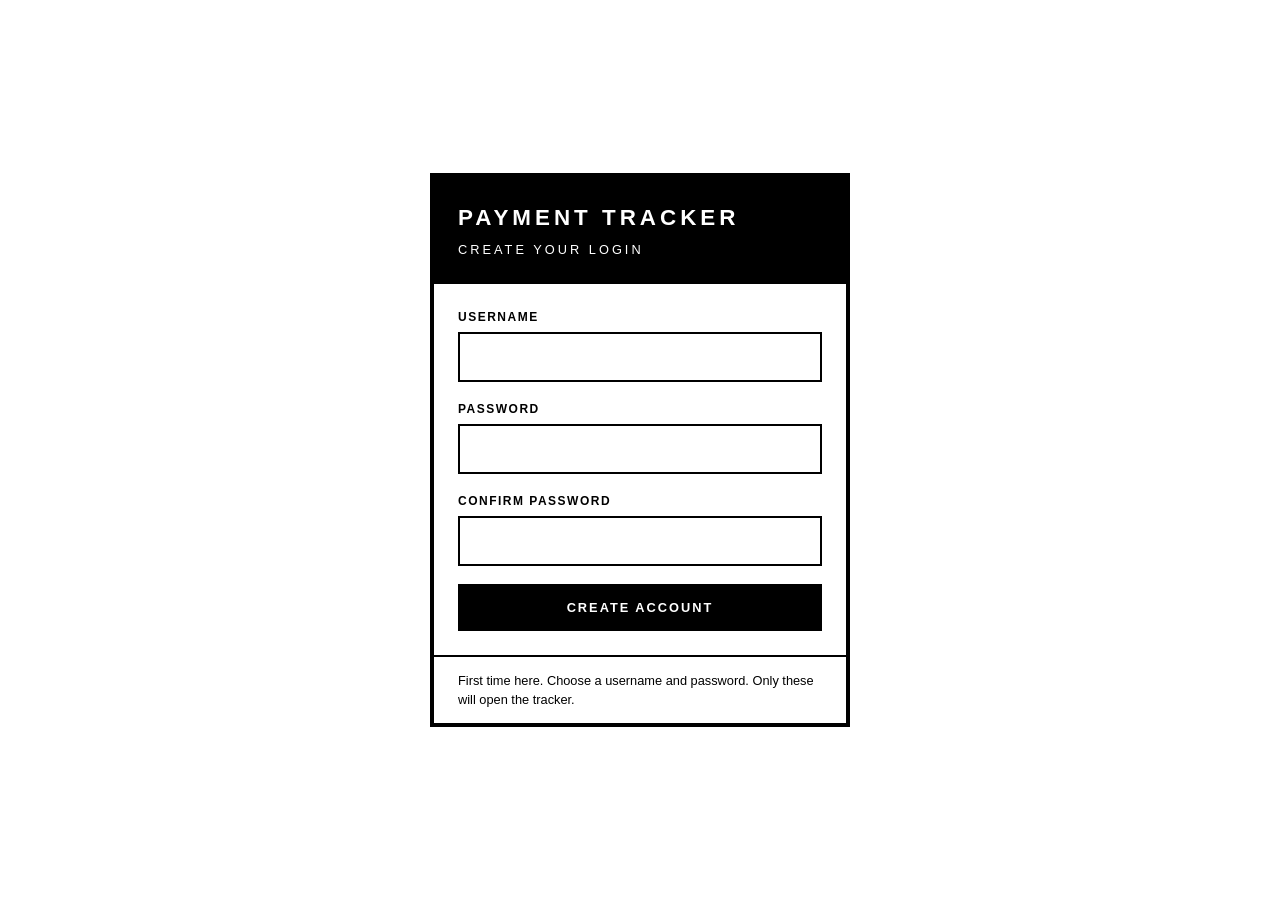
==== index.html @ bd41faa9 "Add files via upload" ====
<!DOCTYPE html>
<html lang="en">
<head>
  <meta charset="UTF-8">
  <meta name="viewport" content="width=device-width, initial-scale=1.0">
  <title>Payment Tracker</title>
  <link rel="stylesheet" href="style.css">
  <script>
    // Access guard: send to login if not signed in
    try {
      if (sessionStorage.getItem("payment_tracker_session") !== "1") {
        location.replace("login.html");
      }
    } catch (e) { location.replace("login.html"); }
  </script>
</head>
<body>

  <header class="top">
    <div class="wrap top-inner">
      <div>
        <h1>PAYMENT TRACKER</h1>
        <p>Assignments / Labs / Cisco</p>
      </div>
      <button type="button" class="btn btn-light" id="logoutBtn">LOGOUT</button>
    </div>
  </header>

  <main class="wrap">

    <!-- SUMMARY -->
    <section class="stats" aria-label="Summary">
      <div class="stat">
        <span class="stat-label">Total Work</span>
        <span class="stat-value" id="statTotal">0</span>
      </div>
      <div class="stat">
        <span class="stat-label">Pending</span>
        <span class="stat-value" id="statPendingCount">0</span>
        <span class="stat-sub" id="statPendingAmount">PKR 0</span>
      </div>
      <div class="stat">
        <span class="stat-label">Completed</span>
        <span class="stat-value" id="statDoneCount">0</span>
        <span class="stat-sub" id="statDoneAmount">PKR 0</span>
      </div>
      <div class="stat stat-invert">
        <span class="stat-label">Total Amount</span>
        <span class="stat-value" id="statAmount">PKR 0</span>
      </div>
    </section>

    <!-- FORM -->
    <section class="panel">
      <h2 id="formTitle">ADD NEW ENTRY</h2>
      <form id="entryForm" autocomplete="off">
        <input type="hidden" id="entryId">

        <div class="grid">
          <div class="field">
            <label for="title">Title / Description</label>
            <input type="text" id="title" placeholder="e.g. Networking Lab 3" required>
          </div>

          <div class="field">
            <label for="client">Client Name</label>
            <input type="text" id="client" placeholder="Who is paying?" required>
          </div>

          <div class="field">
            <label for="category">Category</label>
            <select id="category" required>
              <option value="Assignment">Assignment</option>
              <option value="Lab">Lab</option>
              <option value="Cisco">Cisco</option>
              <option value="Other">Other</option>
            </select>
          </div>

          <div class="field">
            <label for="amount">Amount (PKR)</label>
            <input type="number" id="amount" min="0" step="1" placeholder="0" required>
          </div>

          <div class="field">
            <label for="date">Date</label>
            <input type="date" id="date" required>
          </div>

          <div class="field">
            <label for="status">Payment Status</label>
            <select id="status" required>
              <option value="Pending">Pending</option>
              <option value="Completed">Completed</option>
            </select>
          </div>
        </div>

        <div class="field">
          <label for="notes">Notes (optional)</label>
          <input type="text" id="notes" placeholder="Any extra detail">
        </div>

        <div class="actions">
          <button type="submit" class="btn btn-solid" id="submitBtn">ADD ENTRY</button>
          <button type="button" class="btn" id="cancelBtn" hidden>CANCEL EDIT</button>
        </div>
      </form>
    </section>

    <!-- TOOLBAR -->
    <section class="toolbar" aria-label="Filters">
      <div class="field grow">
        <label for="search">Search</label>
        <input type="text" id="search" placeholder="Title, client or notes">
      </div>
      <div class="field">
        <label for="filterStatus">Status</label>
        <select id="filterStatus">
          <option value="All">All</option>
          <option value="Pending">Pending</option>
          <option value="Completed">Completed</option>
        </select>
      </div>
      <div class="field">
        <label for="filterCategory">Category</label>
        <select id="filterCategory">
          <option value="All">All</option>
          <option value="Assignment">Assignment</option>
          <option value="Lab">Lab</option>
          <option value="Cisco">Cisco</option>
          <option value="Other">Other</option>
        </select>
      </div>
      <div class="field">
        <label for="sortBy">Sort</label>
        <select id="sortBy">
          <option value="newest">Newest first</option>
          <option value="oldest">Oldest first</option>
          <option value="amountHigh">Amount: high to low</option>
          <option value="amountLow">Amount: low to high</option>
        </select>
      </div>
      <div class="toolbar-btns">
        <button type="button" class="btn" id="exportBtn">EXPORT CSV</button>
        <button type="button" class="btn" id="clearBtn">CLEAR ALL</button>
      </div>
    </section>

    <!-- TABLE -->
    <section class="table-wrap">
      <table id="entryTable">
        <thead>
          <tr>
            <th>#</th>
            <th>Date</th>
            <th>Title</th>
            <th>Client</th>
            <th>Category</th>
            <th class="num">Amount</th>
            <th>Status</th>
            <th class="act-col">Actions</th>
          </tr>
        </thead>
        <tbody id="entryBody"></tbody>
      </table>
      <p class="empty" id="emptyMsg" hidden>NO ENTRIES FOUND</p>
    </section>

  </main>

  <footer class="foot">
    <div class="wrap">Data is saved in this browser only (localStorage).</div>
  </footer>

  <script>
    document.getElementById("logoutBtn").addEventListener("click", function () {
      try { sessionStorage.removeItem("payment_tracker_session"); } catch (e) {}
      location.replace("login.html");
    });
  </script>
  <script src="app.js"></script>
</body>
</html>
---- style.css ----
/* Black & white, high contrast, zero rounded corners */

*,
*::before,
*::after {
  box-sizing: border-box;
  border-radius: 0 !important;
}

:root {
  --black: #000000;
  --white: #ffffff;
  --grey: #f2f2f2;
  --line: 2px solid #000000;
}

html { font-size: 16px; }

body {
  margin: 0;
  background: var(--white);
  color: var(--black);
  font-family: "Helvetica Neue", Arial, sans-serif;
  line-height: 1.5;
}

.wrap {
  width: 100%;
  max-width: 1100px;
  margin: 0 auto;
  padding: 0 20px;
}

/* HEADER */
.top {
  background: var(--black);
  color: var(--white);
  padding: 28px 0;
  border-bottom: 6px solid var(--black);
}
.top h1 {
  margin: 0;
  font-size: 2rem;
  letter-spacing: 4px;
  font-weight: 800;
}
.top p {
  margin: 4px 0 0;
  letter-spacing: 2px;
  text-transform: uppercase;
  font-size: 0.85rem;
}

main.wrap { padding-top: 28px; padding-bottom: 40px; }

/* STATS */
.stats {
  display: grid;
  grid-template-columns: repeat(4, 1fr);
  border: var(--line);
  margin-bottom: 28px;
}
.stat {
  padding: 18px;
  border-right: var(--line);
  display: flex;
  flex-direction: column;
  gap: 4px;
}
.stat:last-child { border-right: 0; }
.stat-label {
  text-transform: uppercase;
  letter-spacing: 2px;
  font-size: 0.75rem;
  font-weight: 700;
}
.stat-value { font-size: 2rem; font-weight: 800; }
.stat-sub { font-size: 0.9rem; font-weight: 600; }
.stat-invert { background: var(--black); color: var(--white); }

/* PANEL / FORM */
.panel {
  border: var(--line);
  padding: 22px;
  margin-bottom: 28px;
}
.panel h2 {
  margin: 0 0 18px;
  font-size: 1rem;
  letter-spacing: 3px;
  border-bottom: var(--line);
  padding-bottom: 10px;
}

.grid {
  display: grid;
  grid-template-columns: repeat(3, 1fr);
  gap: 16px;
  margin-bottom: 16px;
}

.field { display: flex; flex-direction: column; gap: 6px; }
.field.grow { flex: 1 1 220px; }

label {
  font-size: 0.75rem;
  font-weight: 700;
  text-transform: uppercase;
  letter-spacing: 1.5px;
}

input,
select {
  width: 100%;
  padding: 11px 12px;
  font: inherit;
  color: var(--black);
  background: var(--white);
  border: var(--line);
  outline: none;
  appearance: none;
  -webkit-appearance: none;
}
select {
  background-image:
    linear-gradient(45deg, transparent 50%, #000 50%),
    linear-gradient(135deg, #000 50%, transparent 50%);
  background-position: calc(100% - 18px) 50%, calc(100% - 12px) 50%;
  background-size: 6px 6px, 6px 6px;
  background-repeat: no-repeat;
  padding-right: 34px;
}
input:focus,
select:focus {
  background-color: var(--black);
  color: var(--white);
}
select:focus {
  background-image:
    linear-gradient(45deg, transparent 50%, #fff 50%),
    linear-gradient(135deg, #fff 50%, transparent 50%);
}
input::placeholder { color: #555; }
input:focus::placeholder { color: #bbb; }

/* BUTTONS */
.btn {
  font: inherit;
  font-weight: 700;
  font-size: 0.8rem;
  letter-spacing: 2px;
  text-transform: uppercase;
  padding: 12px 20px;
  color: var(--black);
  background: var(--white);
  border: var(--line);
  cursor: pointer;
}
.btn:hover,
.btn:focus-visible {
  background: var(--black);
  color: var(--white);
  outline: none;
}
.btn-solid { background: var(--black); color: var(--white); }
.btn-solid:hover,
.btn-solid:focus-visible { background: var(--white); color: var(--black); }
.btn[hidden] { display: none; }

.actions { display: flex; gap: 10px; margin-top: 18px; }

/* TOOLBAR */
.toolbar {
  display: flex;
  flex-wrap: wrap;
  gap: 14px;
  align-items: flex-end;
  margin-bottom: 18px;
}
.toolbar .field { min-width: 150px; }
.toolbar-btns { display: flex; gap: 10px; }

/* TABLE */
.table-wrap {
  border: var(--line);
  overflow-x: auto;
}
table { width: 100%; border-collapse: collapse; min-width: 820px; }
thead th {
  background: var(--black);
  color: var(--white);
  text-align: left;
  text-transform: uppercase;
  letter-spacing: 1.5px;
  font-size: 0.75rem;
  padding: 14px 12px;
}
tbody td {
  padding: 13px 12px;
  border-bottom: 1px solid var(--black);
  vertical-align: middle;
}
tbody tr:last-child td { border-bottom: 0; }
tbody tr:hover { background: var(--grey); }
.num { text-align: right; font-variant-numeric: tabular-nums; }
.act-col { width: 1%; white-space: nowrap; }
.sub-note { display: block; font-size: 0.8rem; color: #444; }

/* STATUS TAGS - solid = completed, outlined = pending */
.tag {
  display: inline-block;
  padding: 4px 10px;
  font-size: 0.7rem;
  font-weight: 800;
  letter-spacing: 1.5px;
  text-transform: uppercase;
  border: var(--line);
}
.tag-completed { background: var(--black); color: var(--white); }
.tag-pending { background: var(--white); color: var(--black); }

.row-actions { display: flex; gap: 6px; }
.row-actions .btn { padding: 7px 10px; font-size: 0.68rem; letter-spacing: 1px; }

.empty {
  margin: 0;
  padding: 36px;
  text-align: center;
  font-weight: 800;
  letter-spacing: 3px;
}
.empty[hidden] { display: none; }

/* FOOTER */
.foot {
  border-top: var(--line);
  padding: 16px 0;
  font-size: 0.8rem;
}

/* RESPONSIVE */
@media (max-width: 820px) {
  .stats { grid-template-columns: repeat(2, 1fr); }
  .stat:nth-child(2) { border-right: 0; }
  .stat:nth-child(-n+2) { border-bottom: var(--line); }
  .grid { grid-template-columns: 1fr 1fr; }
}
@media (max-width: 520px) {
  .grid { grid-template-columns: 1fr; }
  .top h1 { font-size: 1.4rem; letter-spacing: 2px; }
  .actions { flex-direction: column; }
  .toolbar-btns { width: 100%; }
  .toolbar-btns .btn { flex: 1; }
}

/* HEADER with logout */
.top-inner {
  display: flex;
  align-items: center;
  justify-content: space-between;
  gap: 16px;
}
.btn-light {
  background: var(--black);
  color: var(--white);
  border-color: var(--white);
}
.btn-light:hover,
.btn-light:focus-visible {
  background: var(--white);
  color: var(--black);
}

/* LOGIN PAGE */
.login-body {
  min-height: 100vh;
  display: flex;
  align-items: center;
  justify-content: center;
  padding: 20px;
  background: var(--white);
}
.login-box {
  width: 100%;
  max-width: 420px;
  border: 4px solid var(--black);
}
.login-head {
  background: var(--black);
  color: var(--white);
  padding: 24px;
}
.login-head h1 {
  margin: 0;
  font-size: 1.4rem;
  letter-spacing: 4px;
  font-weight: 800;
}
.login-head p {
  margin: 6px 0 0;
  font-size: 0.8rem;
  letter-spacing: 3px;
}
.login-box form {
  padding: 24px;
  display: flex;
  flex-direction: column;
  gap: 18px;
}
.field[hidden] { display: none; }
.btn-full { width: 100%; }
.msg {
  margin: 0;
  padding: 10px 12px;
  border: var(--line);
  font-weight: 700;
  font-size: 0.85rem;
}
.msg[hidden] { display: none; }
.login-note {
  margin: 0;
  padding: 14px 24px;
  border-top: var(--line);
  font-size: 0.8rem;
}
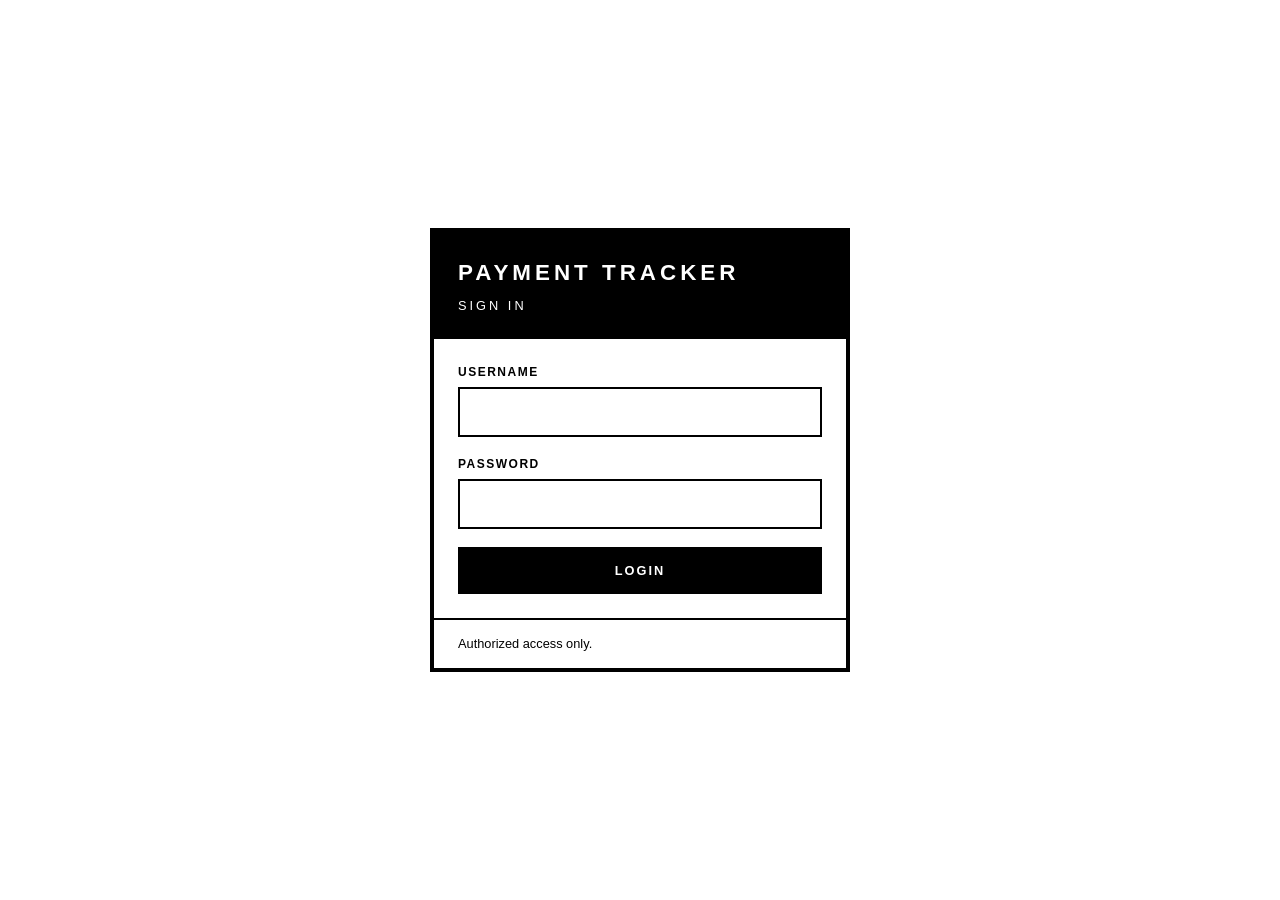
==== commit 55285efb: "Add files via upload" ====
--- a/index.html
+++ b/index.html
@@ -8,7 +8,7 @@
   <script>
     // Access guard: send to login if not signed in
     try {
-      if (sessionStorage.getItem("payment_tracker_session") !== "1") {
+      if (!sessionStorage.getItem("payment_tracker_token")) {
         location.replace("login.html");
       }
     } catch (e) { location.replace("login.html"); }
@@ -170,15 +170,10 @@
   </main>
 
   <footer class="foot">
-    <div class="wrap">Data is saved in this browser only (localStorage).</div>
+    <div class="wrap">Data is stored in a private SQLite database (Cloudflare D1).</div>
   </footer>
 
-  <script>
-    document.getElementById("logoutBtn").addEventListener("click", function () {
-      try { sessionStorage.removeItem("payment_tracker_session"); } catch (e) {}
-      location.replace("login.html");
-    });
-  </script>
+  <script src="config.js"></script>
   <script src="app.js"></script>
 </body>
 </html>
--- a/style.css
+++ b/style.css
@@ -323,3 +323,11 @@
   border-top: var(--line);
   font-size: 0.8rem;
 }
+
+/* DISABLED BUTTONS */
+.btn:disabled {
+  background: var(--white);
+  color: #777;
+  border-color: #777;
+  cursor: not-allowed;
+}
